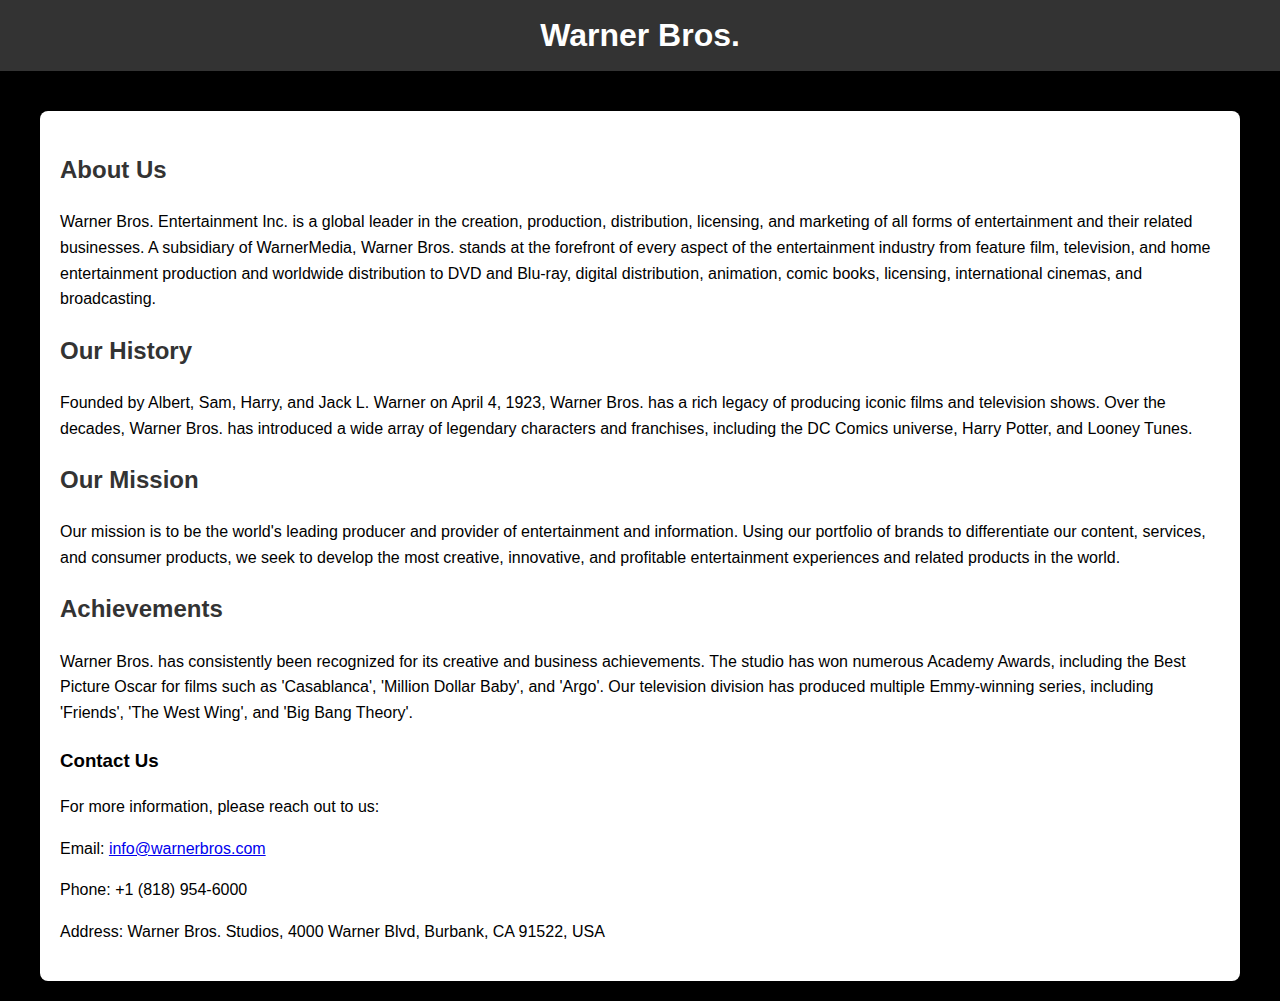
==== about.html @ 6d0bec00 "Create about.html" ====
<!DOCTYPE html>
<html lang="en">
<head>
    <meta charset="UTF-8">
    <meta name="viewport" content="width=device-width, initial-scale=1.0">
    <title>About Us - Warner Bros.</title>
    <style>
        body {
            font-family: Arial, sans-serif;
            line-height: 1.6;
            margin: 0;
            padding: 0;
            background-color: black;
        }
        .container {
            max-width: 1200px;
            margin: 0 auto;
            padding: 20px;
        }
        header {
            background: #333;
            color: #fff;
            padding: 10px 0;
            text-align: center;
        }
        header h1 {
            margin: 0;
        }
        .content {
            background: #fff;
            padding: 20px;
            margin-top: 20px;
            border-radius: 8px;
            box-shadow: 0 0 10px rgba(0, 0, 0, 0.1);
        }
        h2 {
            color: #333;
        }
        p {
            margin: 1em 0;
        }
        .contact {
            margin-top: 20px;
        }
        .contact h3 {
            margin-top: 0;
        }
    </style>
</head>
<body>
    <header>
        <h1>Warner Bros.</h1>
    </header>
    <div class="container">
        <div class="content">
            <h2>About Us</h2>
            <p>Warner Bros. Entertainment Inc. is a global leader in the creation, production, distribution, licensing, and marketing of all forms of entertainment and their related businesses. A subsidiary of WarnerMedia, Warner Bros. stands at the forefront of every aspect of the entertainment industry from feature film, television, and home entertainment production and worldwide distribution to DVD and Blu-ray, digital distribution, animation, comic books, licensing, international cinemas, and broadcasting.</p>

            <h2>Our History</h2>
            <p>Founded by Albert, Sam, Harry, and Jack L. Warner on April 4, 1923, Warner Bros. has a rich legacy of producing iconic films and television shows. Over the decades, Warner Bros. has introduced a wide array of legendary characters and franchises, including the DC Comics universe, Harry Potter, and Looney Tunes.</p>

            <h2>Our Mission</h2>
            <p>Our mission is to be the world's leading producer and provider of entertainment and information. Using our portfolio of brands to differentiate our content, services, and consumer products, we seek to develop the most creative, innovative, and profitable entertainment experiences and related products in the world.</p>

            <h2>Achievements</h2>
            <p>Warner Bros. has consistently been recognized for its creative and business achievements. The studio has won numerous Academy Awards, including the Best Picture Oscar for films such as 'Casablanca', 'Million Dollar Baby', and 'Argo'. Our television division has produced multiple Emmy-winning series, including 'Friends', 'The West Wing', and 'Big Bang Theory'.</p>

            <div class="contact">
                <h3>Contact Us</h3>
                <p>For more information, please reach out to us:</p>
                <p>Email: <a href="mailto:info@warnerbros.com">info@warnerbros.com</a></p>
                <p>Phone: +1 (818) 954-6000</p>
                <p>Address: Warner Bros. Studios, 4000 Warner Blvd, Burbank, CA 91522, USA</p>
            </div>
        </div>
    </div>
</body>
</html>
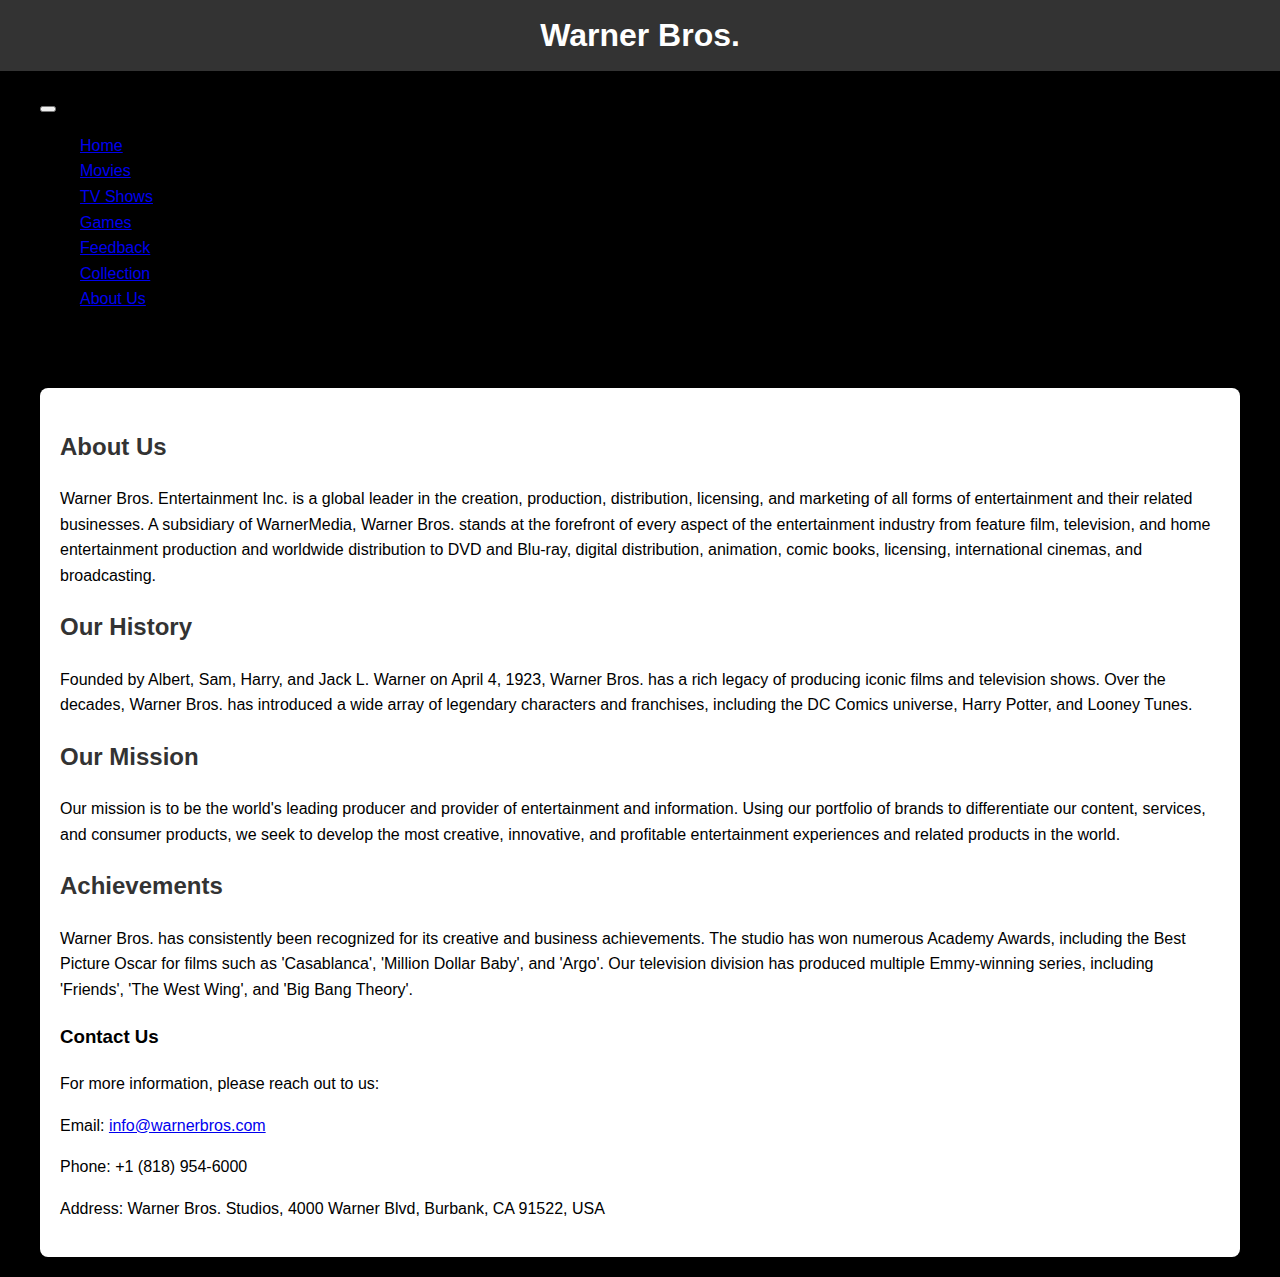
==== commit 1d52513e: "Update about.html" ====
--- a/about.html
+++ b/about.html
@@ -51,6 +51,25 @@
     <header>
         <h1>Warner Bros.</h1>
     </header>
+     <nav id="navMenu" class="navbar navbar-expand-lg navbar-dark bg-dark">
+        <div class="container">
+            <button class="navbar-toggler" type="button" data-toggle="collapse" data-target="#navbarNav" aria-controls="navbarNav" aria-expanded="false" aria-label="Toggle navigation">
+                <span class="navbar-toggler-icon"></span>
+            </button>
+            <div class="collapse navbar-collapse" id="navbarNav">
+                <ul class="navbar-nav ml-auto">
+                    <li class="nav-item"><a class="nav-link" href="index.html">Home</a></li>
+                    <li class="nav-item"><a class="nav-link" href="movies.html">Movies</a></li>
+                    <li class="nav-item"><a class="nav-link" href="tv shows.html">TV Shows</a></li>
+                    <li class="nav-item"><a class="nav-link" href="Appsandgames.html">Games</a></li>
+                    <li class="nav-item"><a class="nav-link" href="feedback.html">Feedback</a></li>
+                    <li class="nav-item"><a class="nav-link" href="collection.html">Collection</a></li>
+                    <li class="nav-item"><a class="nav-link" href="about.html">About Us</a></li>
+                </ul>
+            </div>
+        </div>
+    </nav>
+
     <div class="container">
         <div class="content">
             <h2>About Us</h2>
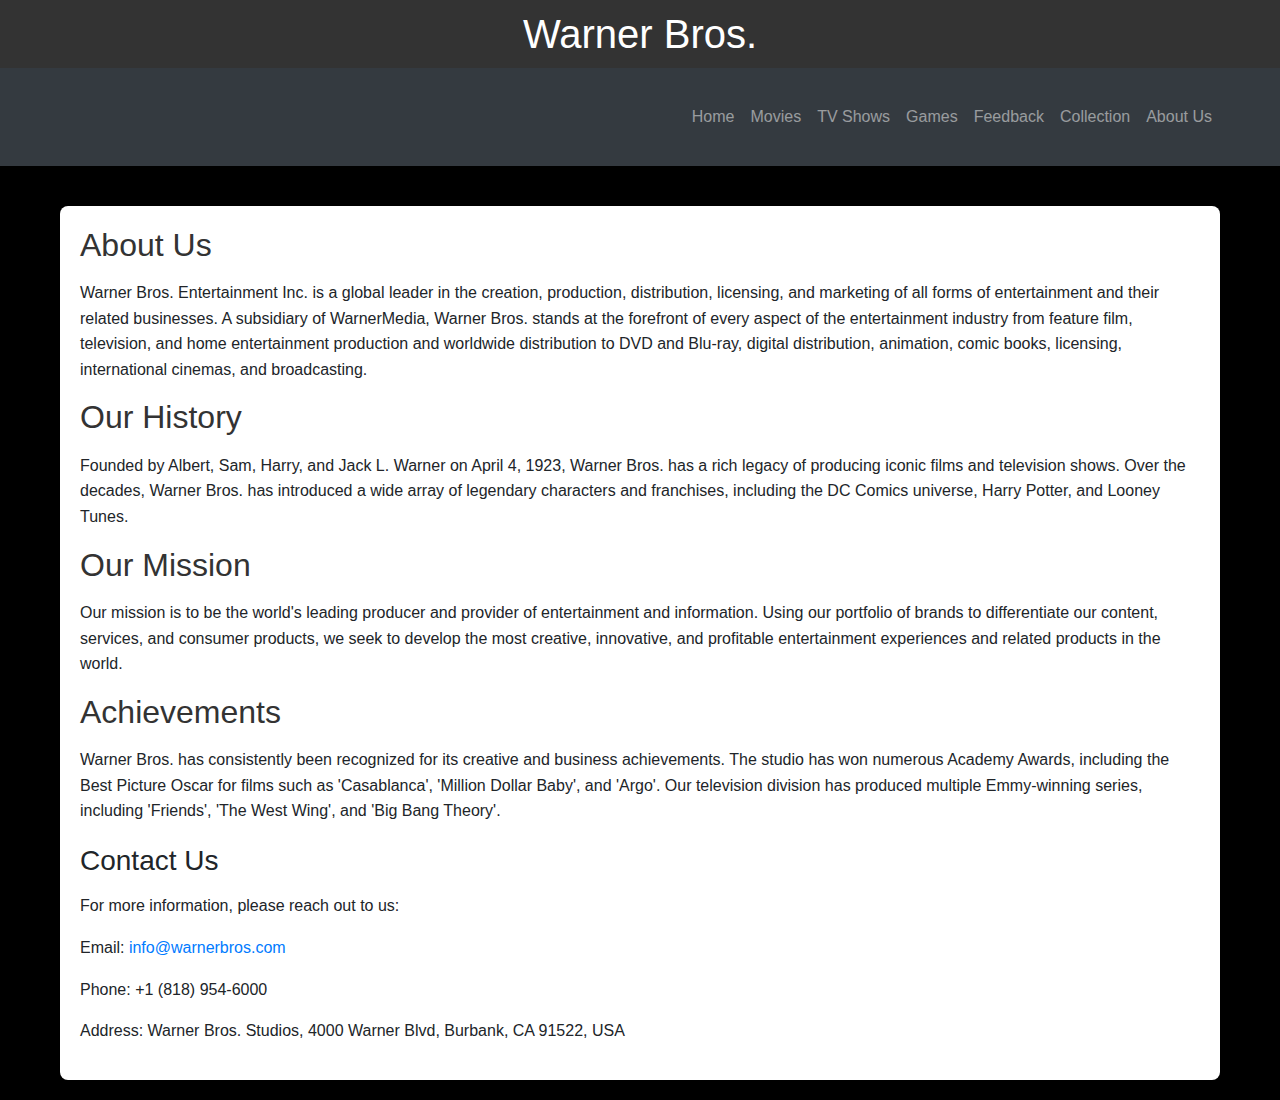
==== commit c7dea7d5: "Update about.html" ====
--- a/about.html
+++ b/about.html
@@ -4,6 +4,8 @@
     <meta charset="UTF-8">
     <meta name="viewport" content="width=device-width, initial-scale=1.0">
     <title>About Us - Warner Bros.</title>
+    <link rel="stylesheet" href="https://stackpath.bootstrapcdn.com/bootstrap/4.5.2/css/bootstrap.min.css">
+  
     <style>
         body {
             font-family: Arial, sans-serif;
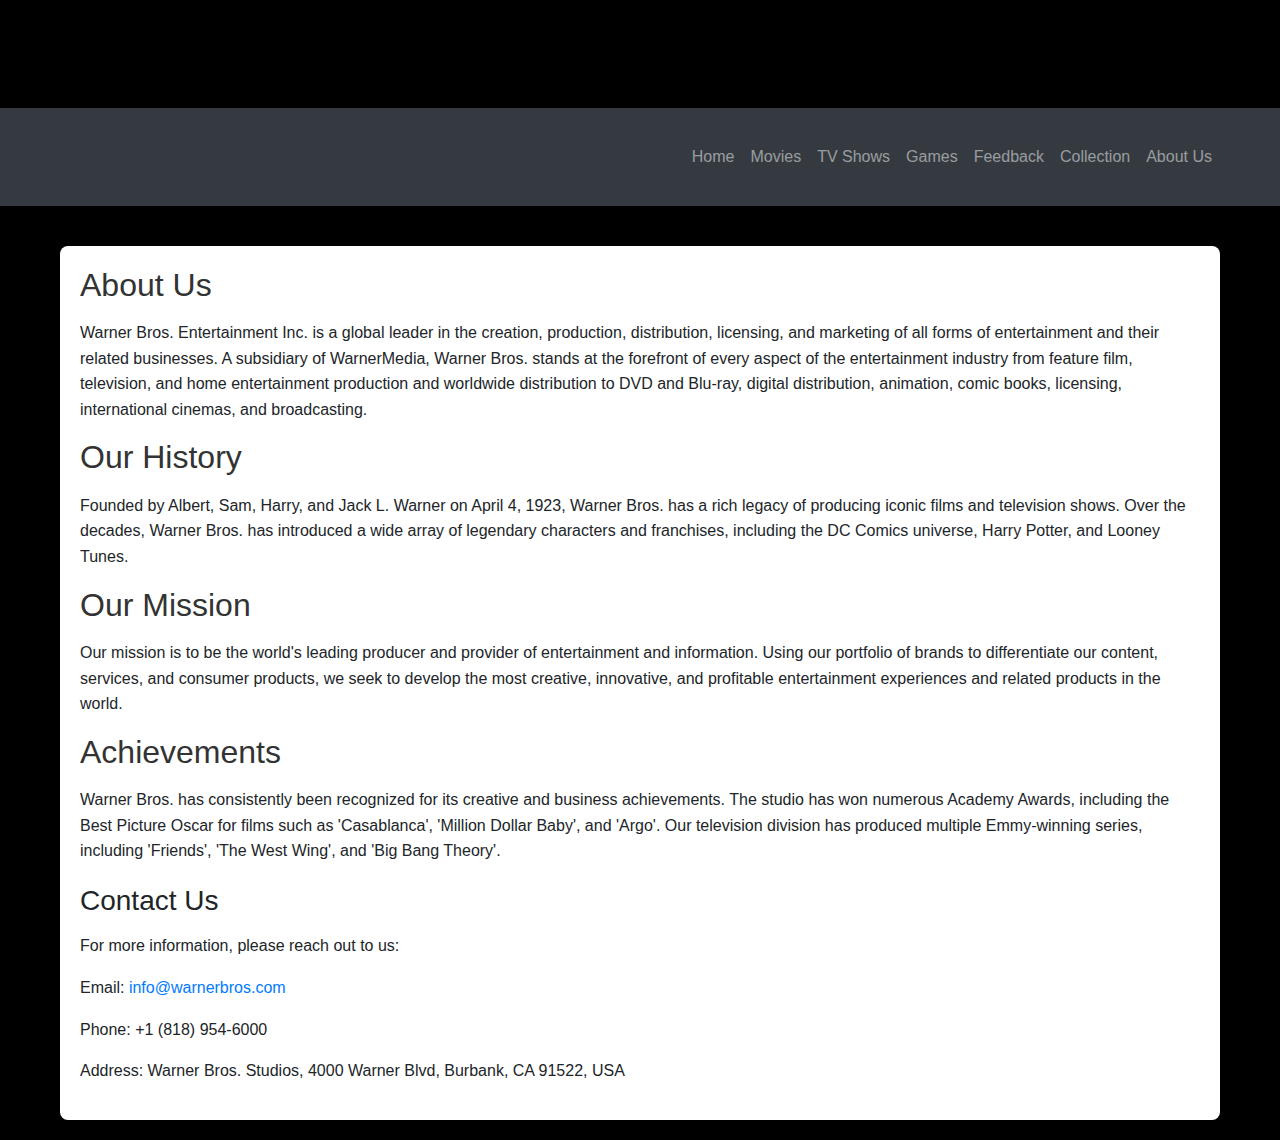
==== commit 30a61852: "Update about.html" ====
--- a/about.html
+++ b/about.html
@@ -20,9 +20,9 @@
             padding: 20px;
         }
         header {
-            background: #333;
-            color: #fff;
-            padding: 10px 0;
+            background: black;
+            color: black;
+            padding: 30px 0;
             text-align: center;
         }
         header h1 {
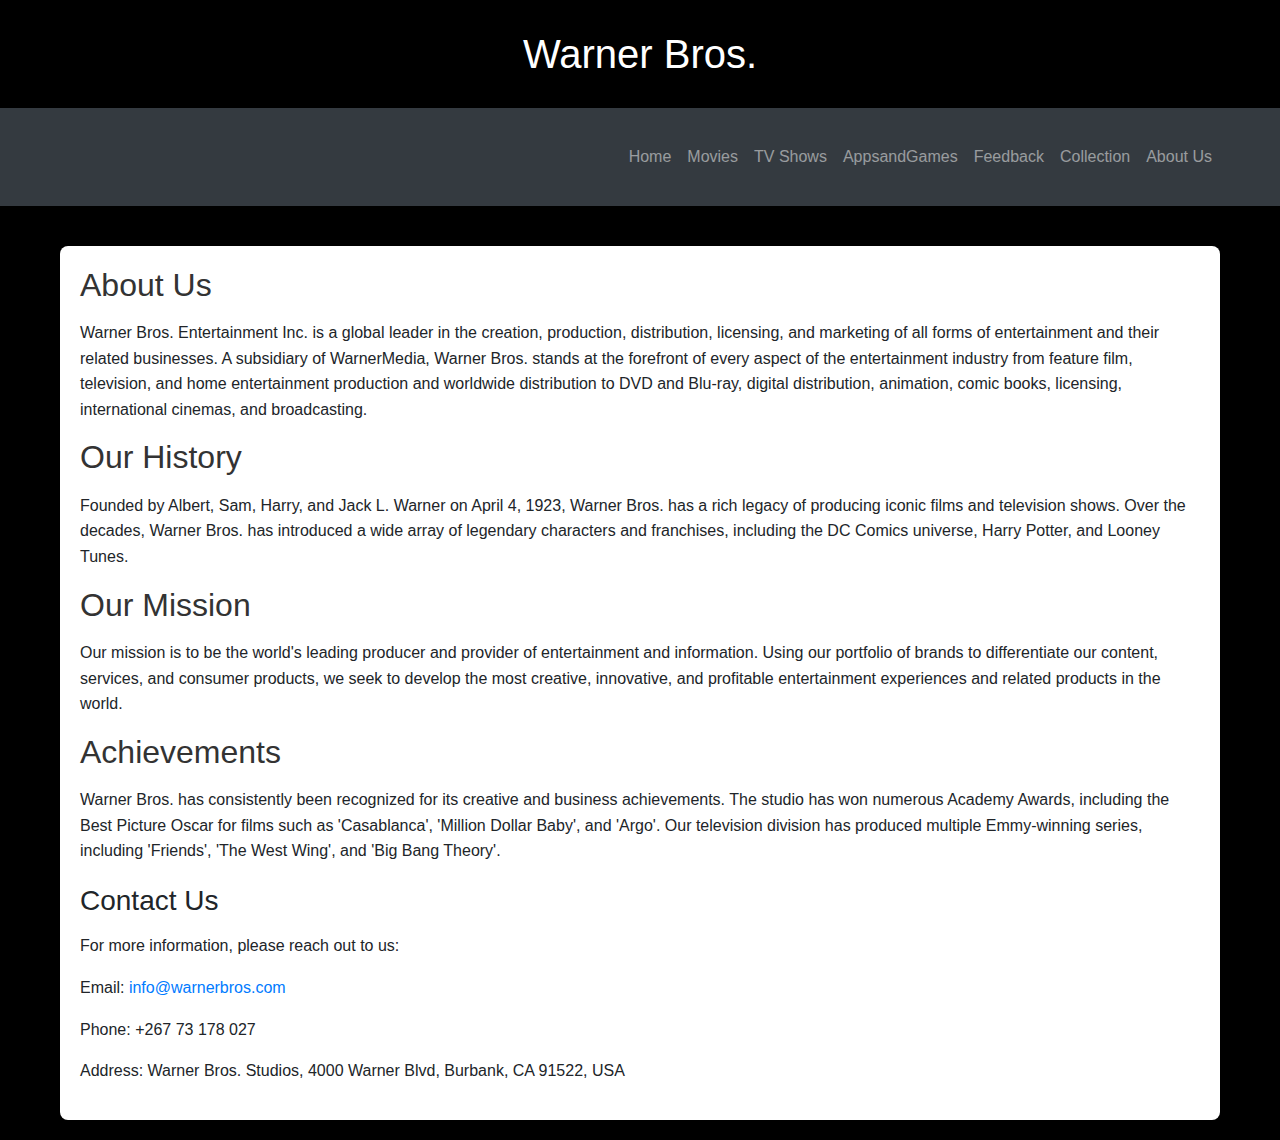
==== commit 9f63776e: "Update about.html" ====
--- a/about.html
+++ b/about.html
@@ -21,7 +21,7 @@
         }
         header {
             background: black;
-            color: black;
+            color: white;
             padding: 30px 0;
             text-align: center;
         }
@@ -63,7 +63,7 @@
                     <li class="nav-item"><a class="nav-link" href="index.html">Home</a></li>
                     <li class="nav-item"><a class="nav-link" href="movies.html">Movies</a></li>
                     <li class="nav-item"><a class="nav-link" href="tv shows.html">TV Shows</a></li>
-                    <li class="nav-item"><a class="nav-link" href="Appsandgames.html">Games</a></li>
+                    <li class="nav-item"><a class="nav-link" href="Appsandgames.html">AppsandGames</a></li>
                     <li class="nav-item"><a class="nav-link" href="feedback.html">Feedback</a></li>
                     <li class="nav-item"><a class="nav-link" href="collection.html">Collection</a></li>
                     <li class="nav-item"><a class="nav-link" href="about.html">About Us</a></li>
@@ -90,7 +90,7 @@
                 <h3>Contact Us</h3>
                 <p>For more information, please reach out to us:</p>
                 <p>Email: <a href="mailto:info@warnerbros.com">info@warnerbros.com</a></p>
-                <p>Phone: +1 (818) 954-6000</p>
+                <p>Phone: +267 73 178 027</p>
                 <p>Address: Warner Bros. Studios, 4000 Warner Blvd, Burbank, CA 91522, USA</p>
             </div>
         </div>
